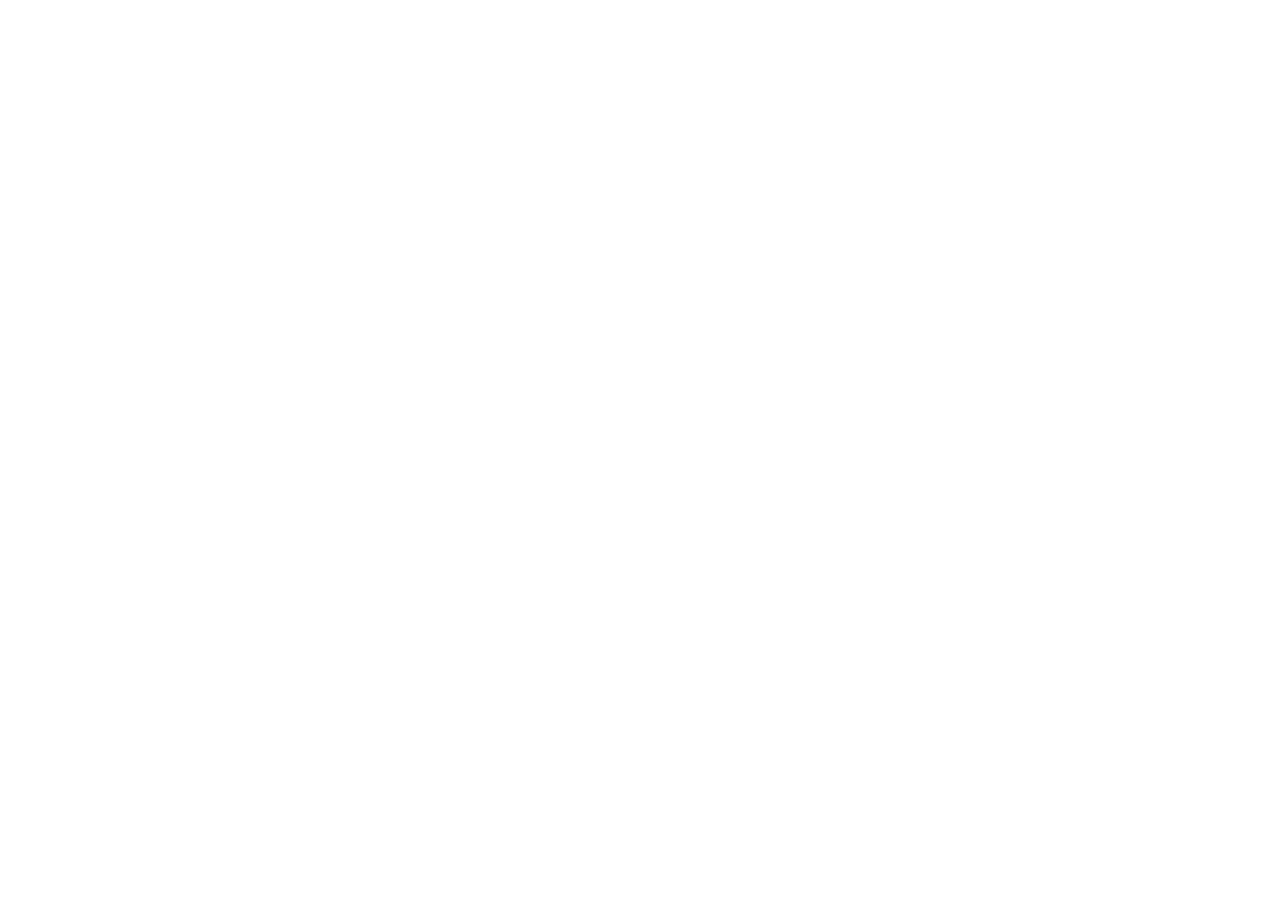
==== Index.html @ 3135536e "update/21.01" ====
<!-- <!DOCTYPE html>
<html>
  <head>
    <meta charset="utf-8" />
    <meta name="viewport" content="initial-scale=1, width=device-width" />
    <title>Hello</title>
    <link rel="stylesheet" href="scripts\css\style.css" />
    <link rel="stylesheet" href="scripts\css\logo.css" />
  </head>

  <body>
    <div class="logo-container">
      <img class="ipp-logo-1" src="images\IPP_Logo.png" alt="IPP Logo" />
    </div>
  </body>
</html> -->
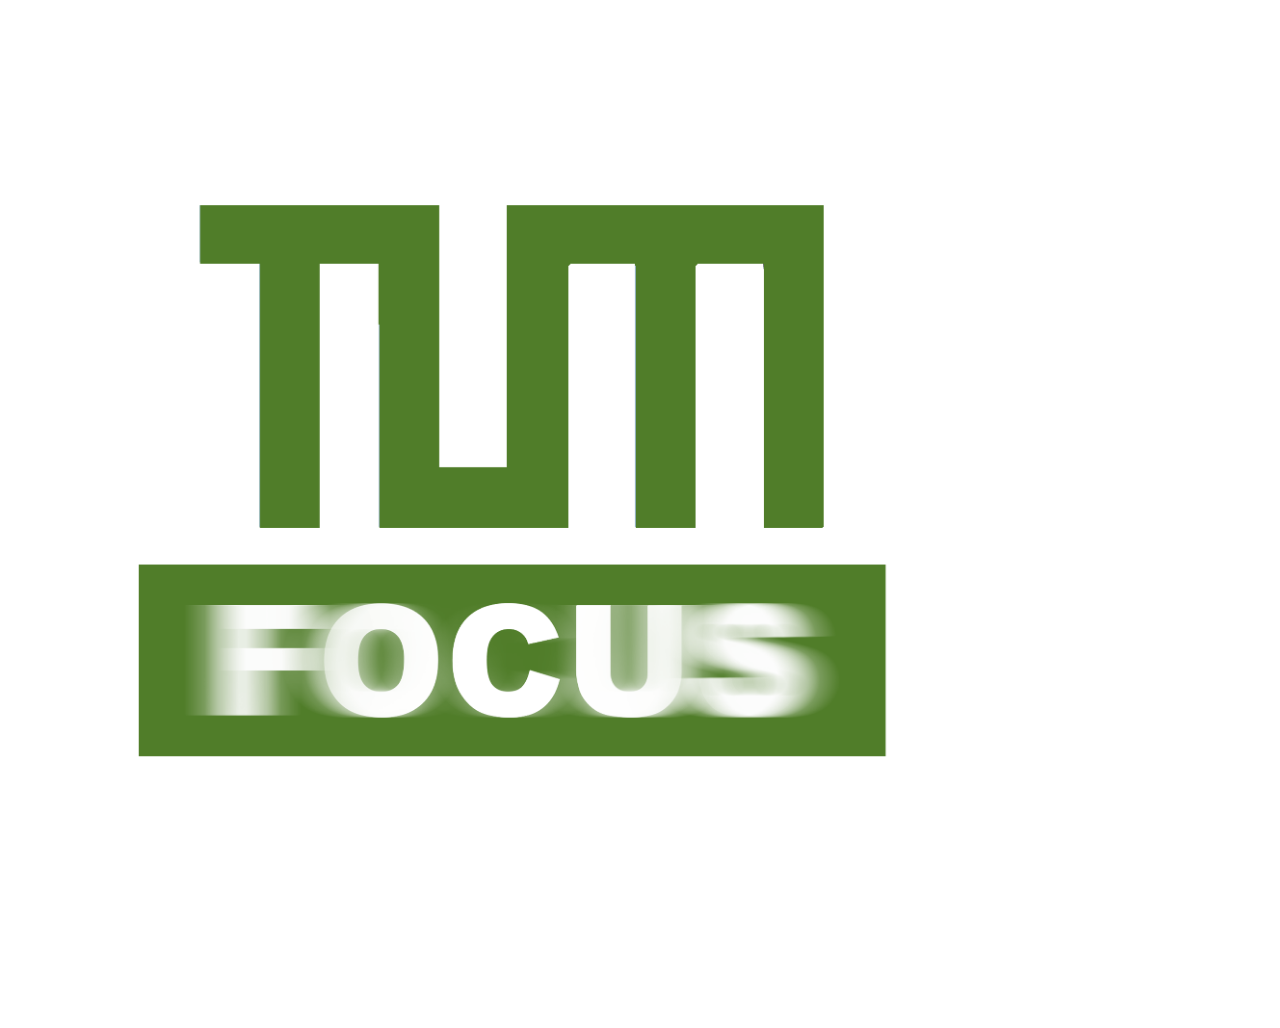
==== commit d16f6783: "update2/21.01" ====
--- a/Index.html
+++ b/Index.html
@@ -1,4 +1,4 @@
-<!-- <!DOCTYPE html>
+<!DOCTYPE html>
 <html>
   <head>
     <meta charset="utf-8" />
@@ -13,4 +13,4 @@
       <img class="ipp-logo-1" src="images\IPP_Logo.png" alt="IPP Logo" />
     </div>
   </body>
-</html> -->
+</html>
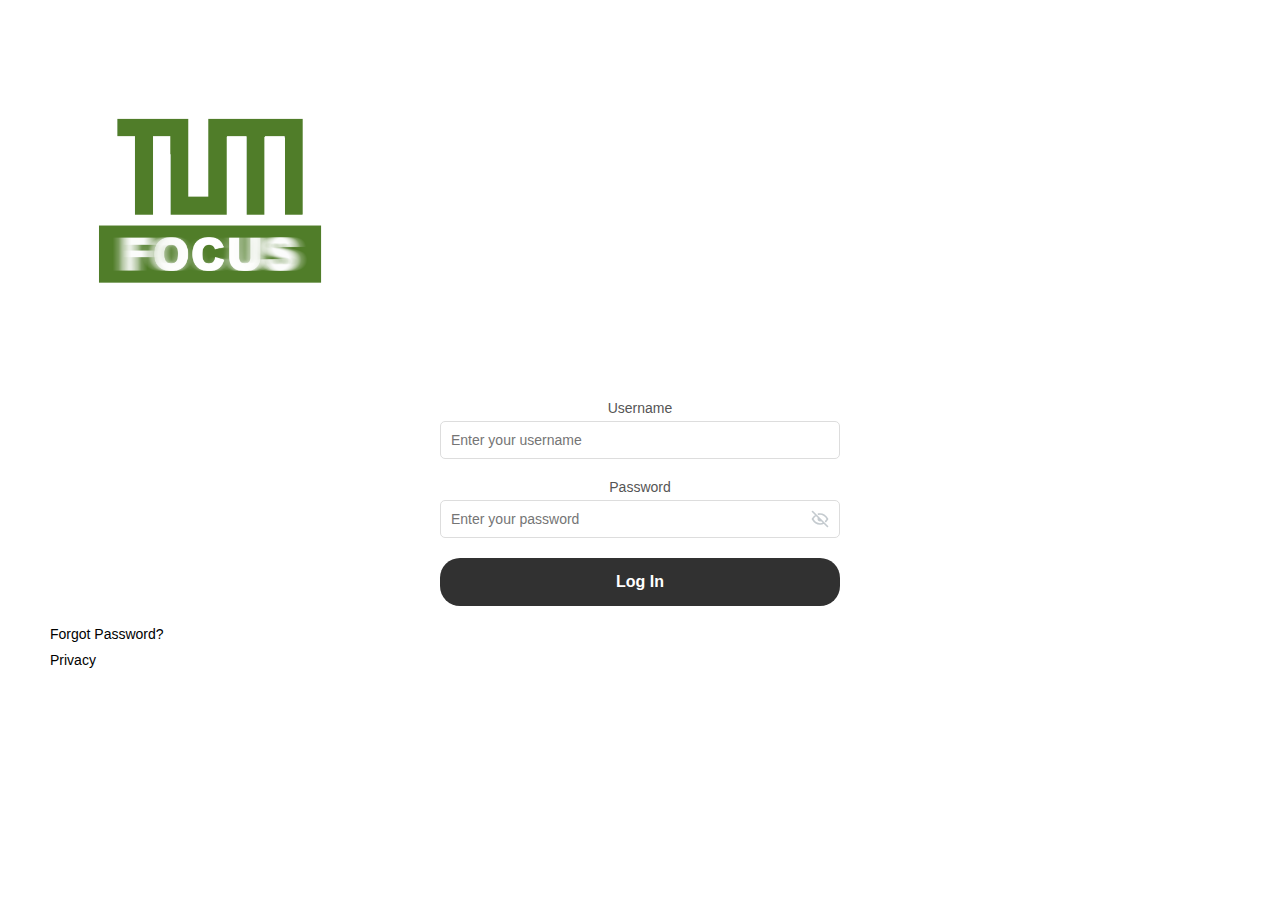
==== commit c5fcc07f: "update3/21.01" ====
--- a/Index.html
+++ b/Index.html
@@ -1,16 +1,62 @@
 <!DOCTYPE html>
-<html>
+<html lang="en">
   <head>
-    <meta charset="utf-8" />
-    <meta name="viewport" content="initial-scale=1, width=device-width" />
-    <title>Hello</title>
-    <link rel="stylesheet" href="scripts\css\style.css" />
-    <link rel="stylesheet" href="scripts\css\logo.css" />
+    <meta charset="UTF-8" />
+    <meta name="viewport" content="width=device-width, initial-scale=1.0" />
+    <title>Sign In</title>
+    <link rel="stylesheet" href="scripts/css/style.css" />
+    <link rel="stylesheet" href="scripts/css/logo.css" />
   </head>
 
   <body>
-    <div class="logo-container">
-      <img class="ipp-logo-1" src="images\IPP_Logo.png" alt="IPP Logo" />
+    <div class="container">
+      <!-- Logo Section -->
+      <div class="logo-container-signin">
+        <img class="ipp-logo-1" src="images/IPP_Logo.png" alt="IPP Logo" />
+      </div>
+
+      <!-- Login Form -->
+      <form class="login-form">
+        <div class="input-field">
+          <label for="username">Username</label>
+          <input
+            type="text"
+            id="username"
+            name="username"
+            placeholder="Enter your username"
+            required
+          />
+        </div>
+
+        <div class="input-field">
+          <label for="password">Password</label>
+          <div class="password-container">
+            <input
+              type="password"
+              id="password"
+              name="password"
+              placeholder="Enter your password"
+              required
+            />
+            <img
+              class="eye-icon"
+              alt="Show/Hide Password"
+              src="images/eye-off.svg"
+              onclick="togglePassword()"
+            />
+          </div>
+        </div>
+
+        <button type="button" id="loginButton" class="login-button">Log In</button>
+      </form>
+
+      <!-- Links -->
+      <div class="additional-links">
+        <a href="#" class="forgot-password">Forgot Password?</a>
+        <a href="#" class="privacy">Privacy</a>
+      </div>
     </div>
+
+    <script src="scripts/js/Numanjavascript.js"></script>
   </body>
 </html>
--- a/scripts/css/style.css
+++ b/scripts/css/style.css
@@ -0,0 +1,89 @@
+/* General Body Styling */
+* {
+  margin: 0;
+  padding: 0;
+  box-sizing: border-box;
+}
+
+body {
+  margin: 0;
+  font-family: "Inter", sans-serif;
+  background-color: white;
+  color: black;
+  display: flex;
+  flex-direction: column;
+  align-items: center;
+  min-height: 100vh;
+  min-width: 100vw;
+  height: -webkit-fill-available;
+  overflow: hidden;
+}
+
+.container {
+  width: 100%;
+  padding: 20px;
+  text-align: center;
+  height: 600px;
+}
+
+h1 {
+  font-size: 30px;
+  margin: 0;
+  padding: 0;
+  border: none;
+  text-align: left;
+}
+
+/* Style for Title Container */
+.title-container {
+  display: flex;
+  align-items: center;
+  justify-content: space-between;
+  margin: 0 auto;
+}
+
+.title-container h3 {
+  margin: 10px;
+  margin-top: 10px;
+  font-size: 18px;
+}
+
+.title-container .info-button {
+  width: 30px;
+  height: 30px;
+  cursor: pointer;
+}
+
+/* Bottom Navigation */
+.menu-bar {
+  margin-top: 10px;
+  display: flex;
+  text-align: center;
+  justify-content: space-around;
+  align-items: center;
+  width: 95%;
+  padding: 10px;
+  background-color: #313131;
+  border-radius: 30px;
+  z-index: 1000;
+  margin: 0 auto;
+  bottom: 10px;
+  position: fixed;
+}
+
+.menu-bar .menu-item {
+  display: flex;
+  flex-direction: column;
+  align-items: center;
+  text-align: center;
+  gap: 5px;
+  color: white;
+  cursor: pointer;
+  text-decoration: none;
+}
+
+.menu-bar .menu-item img {
+  width: 24px;
+  height: 24px;
+  transition: transform 0.2s ease;
+}
--- a/scripts/css/logo.css
+++ b/scripts/css/logo.css
@@ -0,0 +1,144 @@
+/* General Styling */
+body {
+    margin: 0;
+    padding: 0;
+    font-family: 'Inter', sans-serif;
+    background-color: #ffffff;
+    color: #333;
+}
+
+.page-login {
+    display: flex;
+    flex-direction: column;
+    justify-content: center;
+    align-items: center;
+    padding: 20px;
+}
+
+/* Status Bar */
+.status-bar {
+    display: flex;
+    justify-content: space-between;
+    width: 100%;
+    padding: 10px;
+    font-size: 14px;
+    color: #000;
+}
+
+.right-header img {
+    margin-left: 10px;
+}
+
+/* Logo Container */
+.logo-container-signin {
+    display: flex;
+    width: 380px;
+    height: 380px;
+    justify-content: center;
+    align-items: center;
+    margin-bottom: 40px 0;
+}
+
+.ipp-logo-1 {
+    max-width: 80%; /* Adjust size */
+    height: auto;
+}
+
+/* Login Form */
+.login-form {
+    width: 90%;
+    max-width: 400px;
+    margin: 0 auto;
+    display: flex;
+    flex-direction: column;
+    gap: 20px;
+}
+
+.input-field {
+    display: flex;
+    flex-direction: column;
+    gap: 5px;
+}
+
+.input-field label {
+    font-size: 14px;
+    color: #555;
+}
+
+.input-field input {
+    padding: 10px;
+    font-size: 14px;
+    border: 1px solid #ddd;
+    border-radius: 5px;
+    width: 100%;
+    box-sizing: border-box; /* Include padding in width */
+}
+
+.input-field input:focus {
+    border-color: #507d29;
+    box-shadow: 0 0 5px rgba(80, 125, 41, 0.5);
+}
+
+/* Password Field */
+.password-container {
+    position: relative;
+}
+
+.password-container input {
+    padding-right: 40px; /* Space for eye icon */
+}
+
+.eye-icon {
+    position: absolute;
+    right: 10px;
+    top: 50%;
+    transform: translateY(-50%);
+    width: 20px;
+    height: 20px;
+    cursor: pointer;
+    opacity: 0.7;
+}
+
+.eye-icon:hover {
+    opacity: 1;
+}
+
+/* Login Button */
+.login-button {
+    padding: 15px;
+    font-size: 16px;
+    font-weight: bold;
+    color: #fff;
+    background-color: #313131;
+    border: none;
+    border-radius: 20px;
+    cursor: pointer;
+    text-align: center;
+}
+
+.login-button:hover {
+    background-color: #507d29;
+}
+
+/* Additional Links */
+.additional-links {
+    margin-top: 20px;
+    margin-left: 20px;
+    width: 90%;
+    max-width: 400px;
+    text-align: left;
+    gap: 10px;
+    display: flex;
+    flex-direction: column;
+}
+
+.additional-links a {
+    color: #000;
+    text-decoration: none;
+    font-size: 14px;
+    padding-left: 10px;
+}
+
+.additional-links a:hover {
+    text-decoration: underline;
+}
